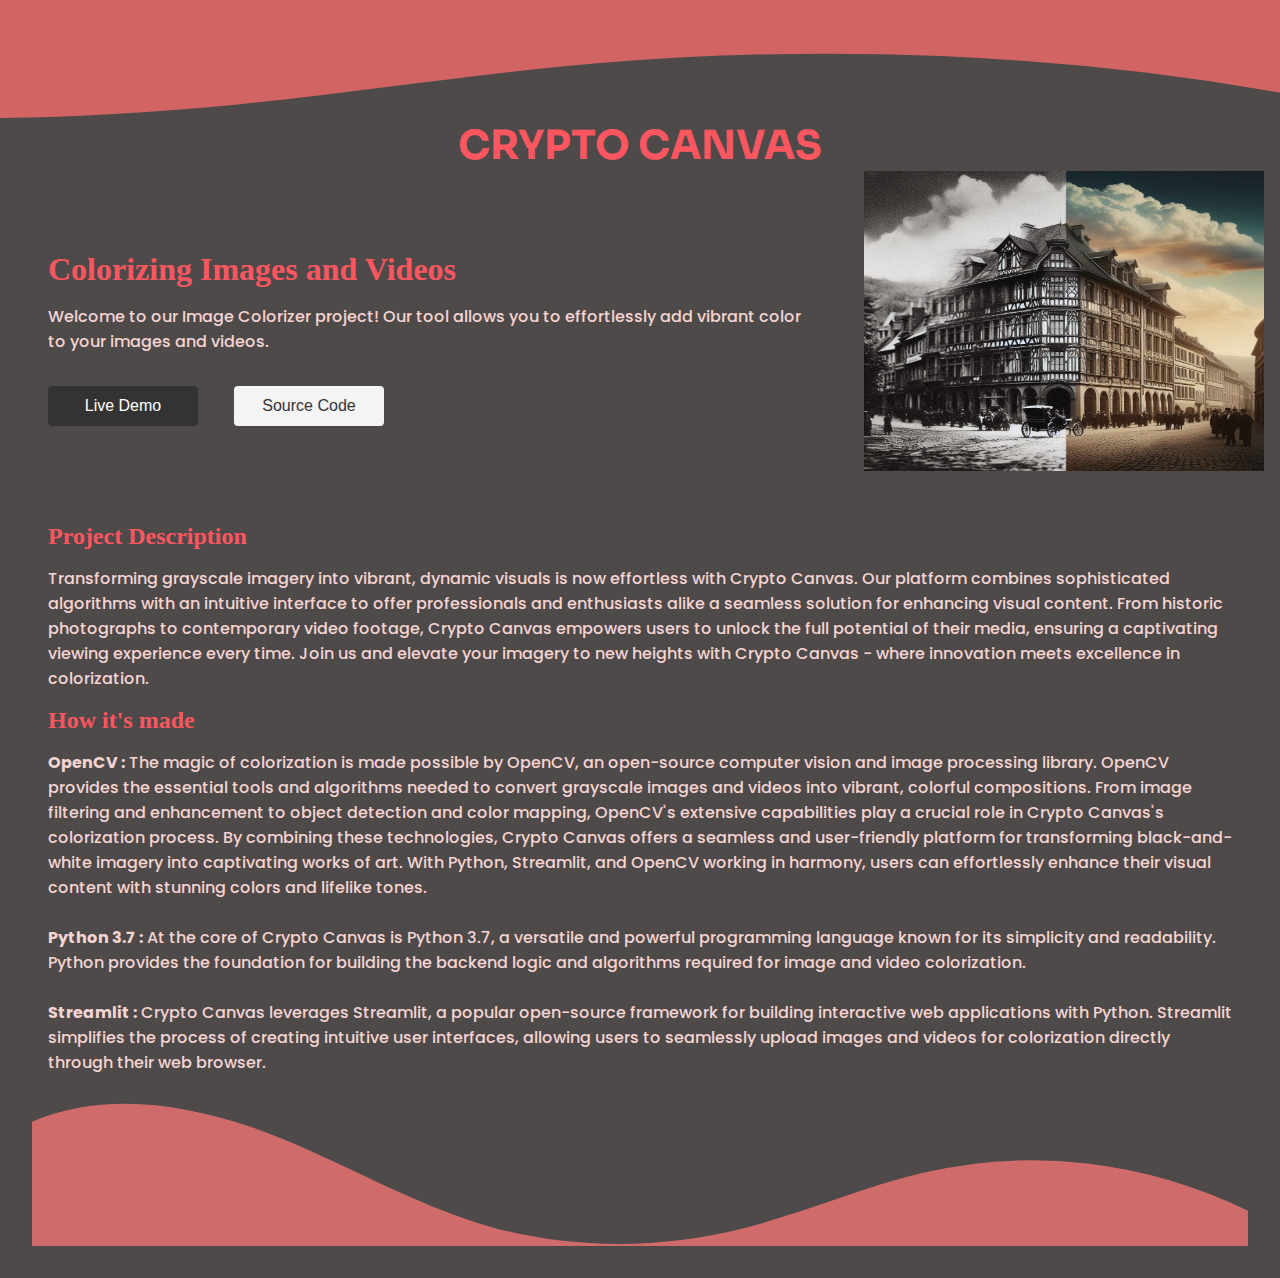
==== website/index.html @ 1d049df2 "Add files via upload" ====
<!-- language=HTML -->

<!DOCTYPE html>
<html lang="en">
  <head>
    <meta charset="UTF-8" />
    <meta name="viewport" content="width=device-width, initial-scale=1.0" />
    <title>Your Page Title</title>
    <style>
        body .dark-button {
            background-color: #333;
            color: #fff;
            padding: 10px 20px;
            border: none;
            width:150px;
            height:40px;
            text-align: center;
            display: inline-block;
            font-size: 16px;
            margin: 1rem;
            cursor: pointer;
            border-radius: 4px;
        }

        body .light-button {
                background-color: #f4f4f4;
                color: #333;
                padding: 10px 20px;
                width:150px;
                height:40px;
                border: none;
                text-align: center;
                display: inline-block;
                font-size: 16px;
                margin: 1rem;
                cursor: pointer;
                border-radius: 4px;
            }
    </style>
    <link rel="stylesheet" href="style.css" type="text/css" />
    <link rel="preconnect" href="https://fonts.googleapis.com" />
    <link rel="preconnect" href="https://fonts.gstatic.com" crossorigin />
    <link
      href="https://fonts.googleapis.com/css2?family=Sora:wght@700&display=swap"
      rel="stylesheet"
    />
    <link rel="preconnect" href="https://fonts.googleapis.com" />
    <link rel="preconnect" href="https://fonts.gstatic.com" crossorigin />
    <link
      href="https://fonts.googleapis.com/css2?family=Poppins&display=swap"
      rel="stylesheet"
    />
  </head>

  <body>
    <main>
      <div class="wave1">
        <svg
          data-name="Layer 1"
          xmlns="http://www.w3.org/2000/svg"
          viewBox="0 0 1200 120"
          preserveAspectRatio="none"
        >
          <path
            d="M985.66,92.83C906.67,72,823.78,31,743.84,14.19c-82.26-17.34-168.06-16.33-250.45.39-57.84,11.73-114,31.07-172,41.86A600.21,600.21,0,0,1,0,27.35V120H1200V95.8C1132.19,118.92,1055.71,111.31,985.66,92.83Z"
            class="shape-fill"
          ></path>
        </svg>
      </div>
      <div class="intro-section">
        <h1 class="main-title">CRYPTO CANVAS</h1>
      </div>
      <div class="grouped">
        <div class="grp-name">
          <h1 class="header">Colorizing Images and Videos</h1>
          <p class="para">
            Welcome to our Image Colorizer project! Our tool allows you to
            effortlessly add vibrant color to your images and videos.
          </p>
          <a href="new.html" target="_blank"><button class="dark-button">Live Demo</button></a>
          <a
            href="https://github.com/Aaron-Thomas-Blessen/CrypticCanvas"
            target="_blank"
            ><button class="light-button">Source Code</button></a
          >
        </div>
        <div class="wtb-image">
          <img
            src="background-image.jpg"
            alt="colorized-image"
            width="400px"
            height="300px"
            margin="1rem"
          />
        </div>
      </div>
      <div class="about-section">
        <section class="desc">
          <h2 class="header">Project Description</h2>
          <p class="para">
            Transforming grayscale imagery into vibrant, dynamic visuals is now
            effortless with Crypto Canvas. Our platform combines sophisticated
            algorithms with an intuitive interface to offer professionals and
            enthusiasts alike a seamless solution for enhancing visual content.
            From historic photographs to contemporary video footage, Crypto
            Canvas empowers users to unlock the full potential of their media,
            ensuring a captivating viewing experience every time. Join us and
            elevate your imagery to new heights with Crypto Canvas - where
            innovation meets excellence in colorization.
          </p>
        </section>

        <section class="made">
          <h2 class="header">How it's made</h2>
          <p class="para">
            <strong>OpenCV :</strong> The magic of colorization is made possible by OpenCV, an
            open-source computer vision and image processing library. OpenCV
            provides the essential tools and algorithms needed to convert
            grayscale images and videos into vibrant, colorful compositions.
            From image filtering and enhancement to object detection and color
            mapping, OpenCV's extensive capabilities play a crucial role in
            Crypto Canvas's colorization process. By combining these
            technologies, Crypto Canvas offers a seamless and user-friendly
            platform for transforming black-and-white imagery into captivating
            works of art. With Python, Streamlit, and OpenCV working in harmony,
            users can effortlessly enhance their visual content with stunning
            colors and lifelike tones. </br>
          </br>
            <strong>Python 3.7 :</strong> At the core of Crypto Canvas
            is Python 3.7, a versatile and powerful programming language known
            for its simplicity and readability. Python provides the foundation
            for building the backend logic and algorithms required for image and
            video colorization.</br>
            </br>
            <strong>Streamlit :</strong> Crypto Canvas leverages Streamlit, a
            popular open-source framework for building interactive web
            applications with Python. Streamlit simplifies the process of
            creating intuitive user interfaces, allowing users to seamlessly
            upload images and videos for colorization directly through their web
            browser.
          </p>
          <div class="wave">
            <svg
              data-name="Layer 1"
              xmlns="http://www.w3.org/2000/svg"
              viewBox="0 0 1200 120"
              preserveAspectRatio="none"
            >
              <path
                d="M321.39,56.44c58-10.79,114.16-30.13,172-41.86,82.39-16.72,168.19-17.73,250.45-.39C823.78,31,906.67,72,985.66,92.83c70.05,18.48,146.53,26.09,214.34,3V0H0V27.35A600.21,600.21,0,0,0,321.39,56.44Z"
                class="shape-fill"
              ></path>
            </svg>
          </div>
        </section>
      </div>
    </main>
  </body>
</html>
---- website/style.css ----
/* language=CSS */

* {
  margin: 0;
  padding: 0;
  box-sizing: border-box;
  background-color: #4e4a4a;
}
.intro-section {
  position: relative;
}
.main-title {
  font-family: "sora", sans-serif;
  font-size: 40px;
  font-weight: 700;
  /* margin: 1rem; */
  text-align: center;
  color: #fc5660;
}

.header {
  /* font-size: 300px; */
  color: #fc5660;
  margin: 1rem;
}

.about-section {
  margin: 1rem;
  padding: 1rem;
}

.wtb-image {
  margin-right: 1rem;
}
.para {
  font-family: "Poppins", sans-serif;
  font-weight: 500;
  margin: 1rem;
  /* margin: 1rem; */
  /* text-align: center; */
  color: #f5d4d2;
}

.grouped {
  display: flex;
  justify-content: center;
}

.grp-name {
  margin: 2rem;
  padding-top: 2rem;
}

.dark-button {
  background-color: #333;
  color: #fff;
  padding: 10px 20px;
  height: 150px;
  width: 200px;
  border: none;
  text-align: center;
  display: inline-block;
  font-size: 16px;
  margin: 0.5rem;
  cursor: pointer;
  border-radius: 4px;
}

.light-button {
  background-color: #f4f4f4;
  color: #333;
  padding: 10px 20px;
  height: 150px;
  width: 200px;
  border: none;
  text-align: center;
  display: inline-block;
  font-size: 16px;
  margin: 0.5rem;
  cursor: pointer;
  border-radius: 4px;
}

.made {
  position: relative;
}

.wave {
  position: relative;
  bottom: 0;
  left: 0;
  width: 100%;
  overflow: hidden;
  transform: rotate(180deg);
}

.wave svg {
  position: relative;
  display: block;
  width: calc(100% + 1.3px);
  height: 155px;
}

.wave .shape-fill {
  fill: #d06b6b;
}
.wave1 {
  position: relative;
  width: 100%;
  overflow: hidden;
  transform: rotate(180deg);
}

.wave1 svg {
  position: relative;
  display: block;
  width: calc(200% + 0.3px);
  height: 120px;
}

.wave1 .shape-fill {
  fill: #d36464;
}
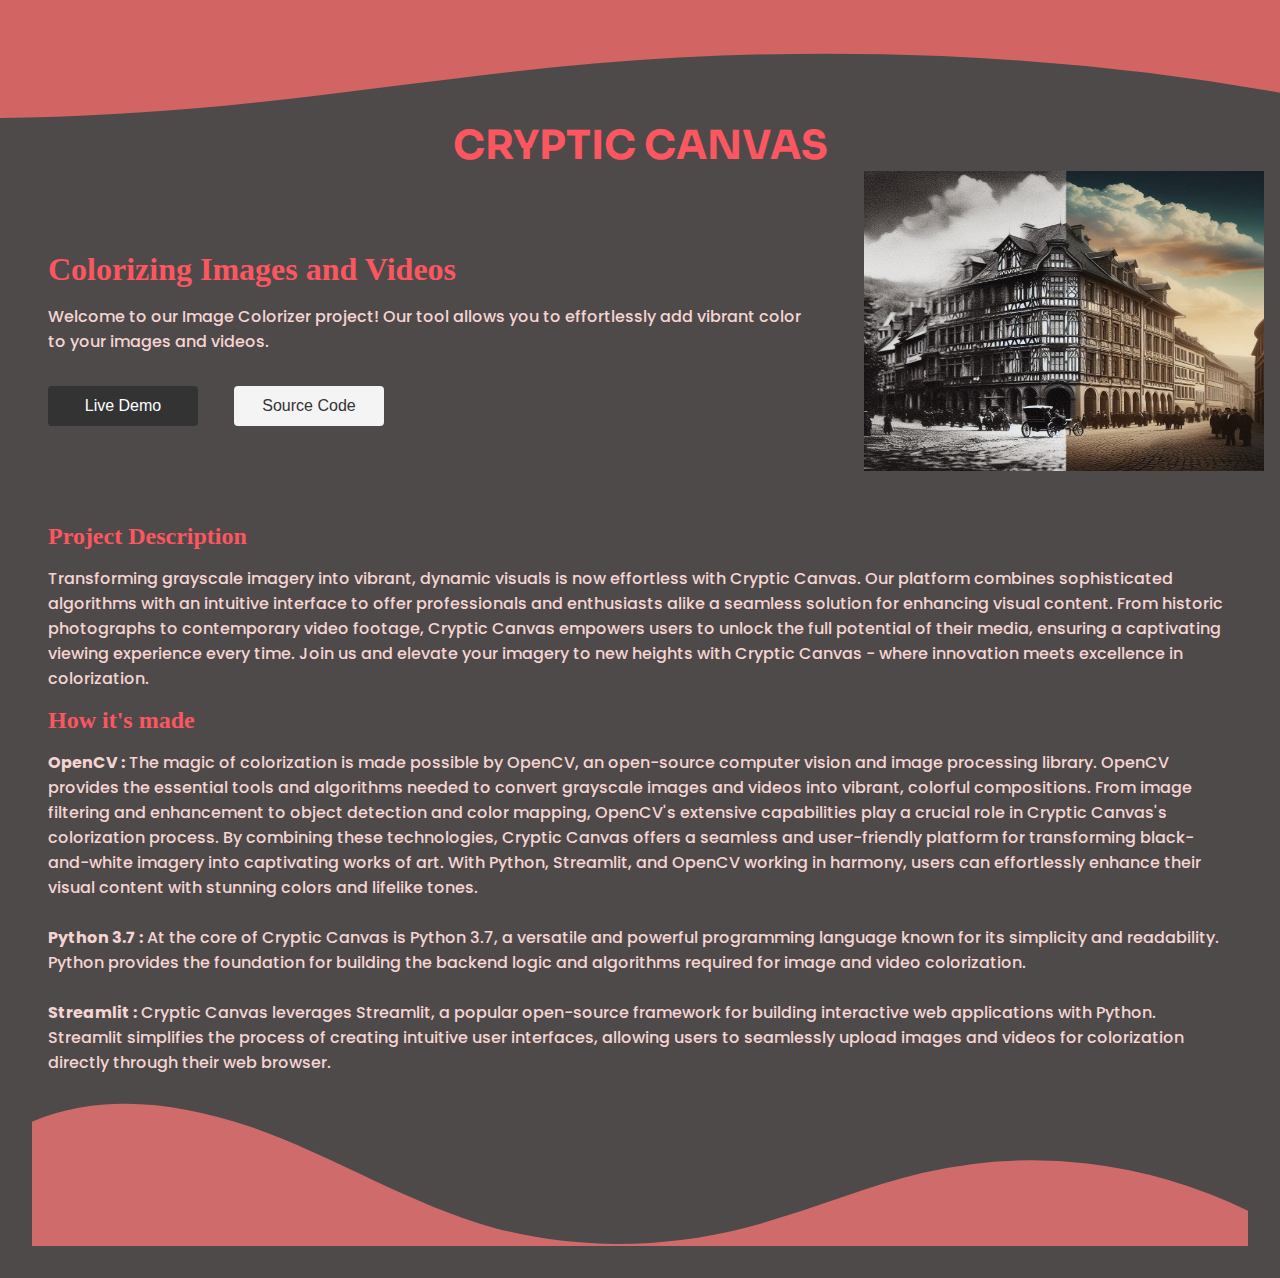
==== commit ebcbc071: "Update index.html" ====
--- a/website/index.html
+++ b/website/index.html
@@ -1,159 +1,159 @@
-<!-- language=HTML -->
-
-<!DOCTYPE html>
-<html lang="en">
-  <head>
-    <meta charset="UTF-8" />
-    <meta name="viewport" content="width=device-width, initial-scale=1.0" />
-    <title>Your Page Title</title>
-    <style>
-        body .dark-button {
-            background-color: #333;
-            color: #fff;
-            padding: 10px 20px;
-            border: none;
-            width:150px;
-            height:40px;
-            text-align: center;
-            display: inline-block;
-            font-size: 16px;
-            margin: 1rem;
-            cursor: pointer;
-            border-radius: 4px;
-        }
-
-        body .light-button {
-                background-color: #f4f4f4;
-                color: #333;
-                padding: 10px 20px;
-                width:150px;
-                height:40px;
-                border: none;
-                text-align: center;
-                display: inline-block;
-                font-size: 16px;
-                margin: 1rem;
-                cursor: pointer;
-                border-radius: 4px;
-            }
-    </style>
-    <link rel="stylesheet" href="style.css" type="text/css" />
-    <link rel="preconnect" href="https://fonts.googleapis.com" />
-    <link rel="preconnect" href="https://fonts.gstatic.com" crossorigin />
-    <link
-      href="https://fonts.googleapis.com/css2?family=Sora:wght@700&display=swap"
-      rel="stylesheet"
-    />
-    <link rel="preconnect" href="https://fonts.googleapis.com" />
-    <link rel="preconnect" href="https://fonts.gstatic.com" crossorigin />
-    <link
-      href="https://fonts.googleapis.com/css2?family=Poppins&display=swap"
-      rel="stylesheet"
-    />
-  </head>
-
-  <body>
-    <main>
-      <div class="wave1">
-        <svg
-          data-name="Layer 1"
-          xmlns="http://www.w3.org/2000/svg"
-          viewBox="0 0 1200 120"
-          preserveAspectRatio="none"
-        >
-          <path
-            d="M985.66,92.83C906.67,72,823.78,31,743.84,14.19c-82.26-17.34-168.06-16.33-250.45.39-57.84,11.73-114,31.07-172,41.86A600.21,600.21,0,0,1,0,27.35V120H1200V95.8C1132.19,118.92,1055.71,111.31,985.66,92.83Z"
-            class="shape-fill"
-          ></path>
-        </svg>
-      </div>
-      <div class="intro-section">
-        <h1 class="main-title">CRYPTO CANVAS</h1>
-      </div>
-      <div class="grouped">
-        <div class="grp-name">
-          <h1 class="header">Colorizing Images and Videos</h1>
-          <p class="para">
-            Welcome to our Image Colorizer project! Our tool allows you to
-            effortlessly add vibrant color to your images and videos.
-          </p>
-          <a href="new.html" target="_blank"><button class="dark-button">Live Demo</button></a>
-          <a
-            href="https://github.com/Aaron-Thomas-Blessen/CrypticCanvas"
-            target="_blank"
-            ><button class="light-button">Source Code</button></a
-          >
-        </div>
-        <div class="wtb-image">
-          <img
-            src="background-image.jpg"
-            alt="colorized-image"
-            width="400px"
-            height="300px"
-            margin="1rem"
-          />
-        </div>
-      </div>
-      <div class="about-section">
-        <section class="desc">
-          <h2 class="header">Project Description</h2>
-          <p class="para">
-            Transforming grayscale imagery into vibrant, dynamic visuals is now
-            effortless with Crypto Canvas. Our platform combines sophisticated
-            algorithms with an intuitive interface to offer professionals and
-            enthusiasts alike a seamless solution for enhancing visual content.
-            From historic photographs to contemporary video footage, Crypto
-            Canvas empowers users to unlock the full potential of their media,
-            ensuring a captivating viewing experience every time. Join us and
-            elevate your imagery to new heights with Crypto Canvas - where
-            innovation meets excellence in colorization.
-          </p>
-        </section>
-
-        <section class="made">
-          <h2 class="header">How it's made</h2>
-          <p class="para">
-            <strong>OpenCV :</strong> The magic of colorization is made possible by OpenCV, an
-            open-source computer vision and image processing library. OpenCV
-            provides the essential tools and algorithms needed to convert
-            grayscale images and videos into vibrant, colorful compositions.
-            From image filtering and enhancement to object detection and color
-            mapping, OpenCV's extensive capabilities play a crucial role in
-            Crypto Canvas's colorization process. By combining these
-            technologies, Crypto Canvas offers a seamless and user-friendly
-            platform for transforming black-and-white imagery into captivating
-            works of art. With Python, Streamlit, and OpenCV working in harmony,
-            users can effortlessly enhance their visual content with stunning
-            colors and lifelike tones. </br>
-          </br>
-            <strong>Python 3.7 :</strong> At the core of Crypto Canvas
-            is Python 3.7, a versatile and powerful programming language known
-            for its simplicity and readability. Python provides the foundation
-            for building the backend logic and algorithms required for image and
-            video colorization.</br>
-            </br>
-            <strong>Streamlit :</strong> Crypto Canvas leverages Streamlit, a
-            popular open-source framework for building interactive web
-            applications with Python. Streamlit simplifies the process of
-            creating intuitive user interfaces, allowing users to seamlessly
-            upload images and videos for colorization directly through their web
-            browser.
-          </p>
-          <div class="wave">
-            <svg
-              data-name="Layer 1"
-              xmlns="http://www.w3.org/2000/svg"
-              viewBox="0 0 1200 120"
-              preserveAspectRatio="none"
-            >
-              <path
-                d="M321.39,56.44c58-10.79,114.16-30.13,172-41.86,82.39-16.72,168.19-17.73,250.45-.39C823.78,31,906.67,72,985.66,92.83c70.05,18.48,146.53,26.09,214.34,3V0H0V27.35A600.21,600.21,0,0,0,321.39,56.44Z"
-                class="shape-fill"
-              ></path>
-            </svg>
-          </div>
-        </section>
-      </div>
-    </main>
-  </body>
-</html>
+<!-- language=HTML -->
+
+<!DOCTYPE html>
+<html lang="en">
+  <head>
+    <meta charset="UTF-8" />
+    <meta name="viewport" content="width=device-width, initial-scale=1.0" />
+    <title>Your Page Title</title>
+    <style>
+        body .dark-button {
+            background-color: #333;
+            color: #fff;
+            padding: 10px 20px;
+            border: none;
+            width:150px;
+            height:40px;
+            text-align: center;
+            display: inline-block;
+            font-size: 16px;
+            margin: 1rem;
+            cursor: pointer;
+            border-radius: 4px;
+        }
+
+        body .light-button {
+                background-color: #f4f4f4;
+                color: #333;
+                padding: 10px 20px;
+                width:150px;
+                height:40px;
+                border: none;
+                text-align: center;
+                display: inline-block;
+                font-size: 16px;
+                margin: 1rem;
+                cursor: pointer;
+                border-radius: 4px;
+            }
+    </style>
+    <link rel="stylesheet" href="style.css" type="text/css" />
+    <link rel="preconnect" href="https://fonts.googleapis.com" />
+    <link rel="preconnect" href="https://fonts.gstatic.com" crossorigin />
+    <link
+      href="https://fonts.googleapis.com/css2?family=Sora:wght@700&display=swap"
+      rel="stylesheet"
+    />
+    <link rel="preconnect" href="https://fonts.googleapis.com" />
+    <link rel="preconnect" href="https://fonts.gstatic.com" crossorigin />
+    <link
+      href="https://fonts.googleapis.com/css2?family=Poppins&display=swap"
+      rel="stylesheet"
+    />
+  </head>
+
+  <body>
+    <main>
+      <div class="wave1">
+        <svg
+          data-name="Layer 1"
+          xmlns="http://www.w3.org/2000/svg"
+          viewBox="0 0 1200 120"
+          preserveAspectRatio="none"
+        >
+          <path
+            d="M985.66,92.83C906.67,72,823.78,31,743.84,14.19c-82.26-17.34-168.06-16.33-250.45.39-57.84,11.73-114,31.07-172,41.86A600.21,600.21,0,0,1,0,27.35V120H1200V95.8C1132.19,118.92,1055.71,111.31,985.66,92.83Z"
+            class="shape-fill"
+          ></path>
+        </svg>
+      </div>
+      <div class="intro-section">
+        <h1 class="main-title">CRYPTIC CANVAS</h1>
+      </div>
+      <div class="grouped">
+        <div class="grp-name">
+          <h1 class="header">Colorizing Images and Videos</h1>
+          <p class="para">
+            Welcome to our Image Colorizer project! Our tool allows you to
+            effortlessly add vibrant color to your images and videos.
+          </p>
+          <a href="new.html" target="_blank"><button class="dark-button">Live Demo</button></a>
+          <a
+            href="https://github.com/Aaron-Thomas-Blessen/CrypticCanvas"
+            target="_blank"
+            ><button class="light-button">Source Code</button></a
+          >
+        </div>
+        <div class="wtb-image">
+          <img
+            src="background-image.jpg"
+            alt="colorized-image"
+            width="400px"
+            height="300px"
+            margin="1rem"
+          />
+        </div>
+      </div>
+      <div class="about-section">
+        <section class="desc">
+          <h2 class="header">Project Description</h2>
+          <p class="para">
+            Transforming grayscale imagery into vibrant, dynamic visuals is now
+            effortless with Cryptic Canvas. Our platform combines sophisticated
+            algorithms with an intuitive interface to offer professionals and
+            enthusiasts alike a seamless solution for enhancing visual content.
+            From historic photographs to contemporary video footage, Cryptic
+            Canvas empowers users to unlock the full potential of their media,
+            ensuring a captivating viewing experience every time. Join us and
+            elevate your imagery to new heights with Cryptic Canvas - where
+            innovation meets excellence in colorization.
+          </p>
+        </section>
+
+        <section class="made">
+          <h2 class="header">How it's made</h2>
+          <p class="para">
+            <strong>OpenCV :</strong> The magic of colorization is made possible by OpenCV, an
+            open-source computer vision and image processing library. OpenCV
+            provides the essential tools and algorithms needed to convert
+            grayscale images and videos into vibrant, colorful compositions.
+            From image filtering and enhancement to object detection and color
+            mapping, OpenCV's extensive capabilities play a crucial role in
+            Cryptic Canvas's colorization process. By combining these
+            technologies, Cryptic Canvas offers a seamless and user-friendly
+            platform for transforming black-and-white imagery into captivating
+            works of art. With Python, Streamlit, and OpenCV working in harmony,
+            users can effortlessly enhance their visual content with stunning
+            colors and lifelike tones. </br>
+          </br>
+            <strong>Python 3.7 :</strong> At the core of Cryptic Canvas
+            is Python 3.7, a versatile and powerful programming language known
+            for its simplicity and readability. Python provides the foundation
+            for building the backend logic and algorithms required for image and
+            video colorization.</br>
+            </br>
+            <strong>Streamlit :</strong> Cryptic Canvas leverages Streamlit, a
+            popular open-source framework for building interactive web
+            applications with Python. Streamlit simplifies the process of
+            creating intuitive user interfaces, allowing users to seamlessly
+            upload images and videos for colorization directly through their web
+            browser.
+          </p>
+          <div class="wave">
+            <svg
+              data-name="Layer 1"
+              xmlns="http://www.w3.org/2000/svg"
+              viewBox="0 0 1200 120"
+              preserveAspectRatio="none"
+            >
+              <path
+                d="M321.39,56.44c58-10.79,114.16-30.13,172-41.86,82.39-16.72,168.19-17.73,250.45-.39C823.78,31,906.67,72,985.66,92.83c70.05,18.48,146.53,26.09,214.34,3V0H0V27.35A600.21,600.21,0,0,0,321.39,56.44Z"
+                class="shape-fill"
+              ></path>
+            </svg>
+          </div>
+        </section>
+      </div>
+    </main>
+  </body>
+</html>
--- a/website/style.css
+++ b/website/style.css
@@ -1,123 +1,123 @@
-/* language=CSS */
-
-* {
-  margin: 0;
-  padding: 0;
-  box-sizing: border-box;
-  background-color: #4e4a4a;
-}
-.intro-section {
-  position: relative;
-}
-.main-title {
-  font-family: "sora", sans-serif;
-  font-size: 40px;
-  font-weight: 700;
-  /* margin: 1rem; */
-  text-align: center;
-  color: #fc5660;
-}
-
-.header {
-  /* font-size: 300px; */
-  color: #fc5660;
-  margin: 1rem;
-}
-
-.about-section {
-  margin: 1rem;
-  padding: 1rem;
-}
-
-.wtb-image {
-  margin-right: 1rem;
-}
-.para {
-  font-family: "Poppins", sans-serif;
-  font-weight: 500;
-  margin: 1rem;
-  /* margin: 1rem; */
-  /* text-align: center; */
-  color: #f5d4d2;
-}
-
-.grouped {
-  display: flex;
-  justify-content: center;
-}
-
-.grp-name {
-  margin: 2rem;
-  padding-top: 2rem;
-}
-
-.dark-button {
-  background-color: #333;
-  color: #fff;
-  padding: 10px 20px;
-  height: 150px;
-  width: 200px;
-  border: none;
-  text-align: center;
-  display: inline-block;
-  font-size: 16px;
-  margin: 0.5rem;
-  cursor: pointer;
-  border-radius: 4px;
-}
-
-.light-button {
-  background-color: #f4f4f4;
-  color: #333;
-  padding: 10px 20px;
-  height: 150px;
-  width: 200px;
-  border: none;
-  text-align: center;
-  display: inline-block;
-  font-size: 16px;
-  margin: 0.5rem;
-  cursor: pointer;
-  border-radius: 4px;
-}
-
-.made {
-  position: relative;
-}
-
-.wave {
-  position: relative;
-  bottom: 0;
-  left: 0;
-  width: 100%;
-  overflow: hidden;
-  transform: rotate(180deg);
-}
-
-.wave svg {
-  position: relative;
-  display: block;
-  width: calc(100% + 1.3px);
-  height: 155px;
-}
-
-.wave .shape-fill {
-  fill: #d06b6b;
-}
-.wave1 {
-  position: relative;
-  width: 100%;
-  overflow: hidden;
-  transform: rotate(180deg);
-}
-
-.wave1 svg {
-  position: relative;
-  display: block;
-  width: calc(200% + 0.3px);
-  height: 120px;
-}
-
-.wave1 .shape-fill {
-  fill: #d36464;
-}
+/* language=CSS */
+
+* {
+  margin: 0;
+  padding: 0;
+  box-sizing: border-box;
+  background-color: #4e4a4a;
+}
+.intro-section {
+  position: relative;
+}
+.main-title {
+  font-family: "sora", sans-serif;
+  font-size: 40px;
+  font-weight: 700;
+  /* margin: 1rem; */
+  text-align: center;
+  color: #fc5660;
+}
+
+.header {
+  /* font-size: 300px; */
+  color: #fc5660;
+  margin: 1rem;
+}
+
+.about-section {
+  margin: 1rem;
+  padding: 1rem;
+}
+
+.wtb-image {
+  margin-right: 1rem;
+}
+.para {
+  font-family: "Poppins", sans-serif;
+  font-weight: 500;
+  margin: 1rem;
+  /* margin: 1rem; */
+  /* text-align: center; */
+  color: #f5d4d2;
+}
+
+.grouped {
+  display: flex;
+  justify-content: center;
+}
+
+.grp-name {
+  margin: 2rem;
+  padding-top: 2rem;
+}
+
+.dark-button {
+  background-color: #333;
+  color: #fff;
+  padding: 10px 20px;
+  height: 150px;
+  width: 200px;
+  border: none;
+  text-align: center;
+  display: inline-block;
+  font-size: 16px;
+  margin: 0.5rem;
+  cursor: pointer;
+  border-radius: 4px;
+}
+
+.light-button {
+  background-color: #f4f4f4;
+  color: #333;
+  padding: 10px 20px;
+  height: 150px;
+  width: 200px;
+  border: none;
+  text-align: center;
+  display: inline-block;
+  font-size: 16px;
+  margin: 0.5rem;
+  cursor: pointer;
+  border-radius: 4px;
+}
+
+.made {
+  position: relative;
+}
+
+.wave {
+  position: relative;
+  bottom: 0;
+  left: 0;
+  width: 100%;
+  overflow: hidden;
+  transform: rotate(180deg);
+}
+
+.wave svg {
+  position: relative;
+  display: block;
+  width: calc(100% + 1.3px);
+  height: 155px;
+}
+
+.wave .shape-fill {
+  fill: #d06b6b;
+}
+.wave1 {
+  position: relative;
+  width: 100%;
+  overflow: hidden;
+  transform: rotate(180deg);
+}
+
+.wave1 svg {
+  position: relative;
+  display: block;
+  width: calc(200% + 0.3px);
+  height: 120px;
+}
+
+.wave1 .shape-fill {
+  fill: #d36464;
+}
